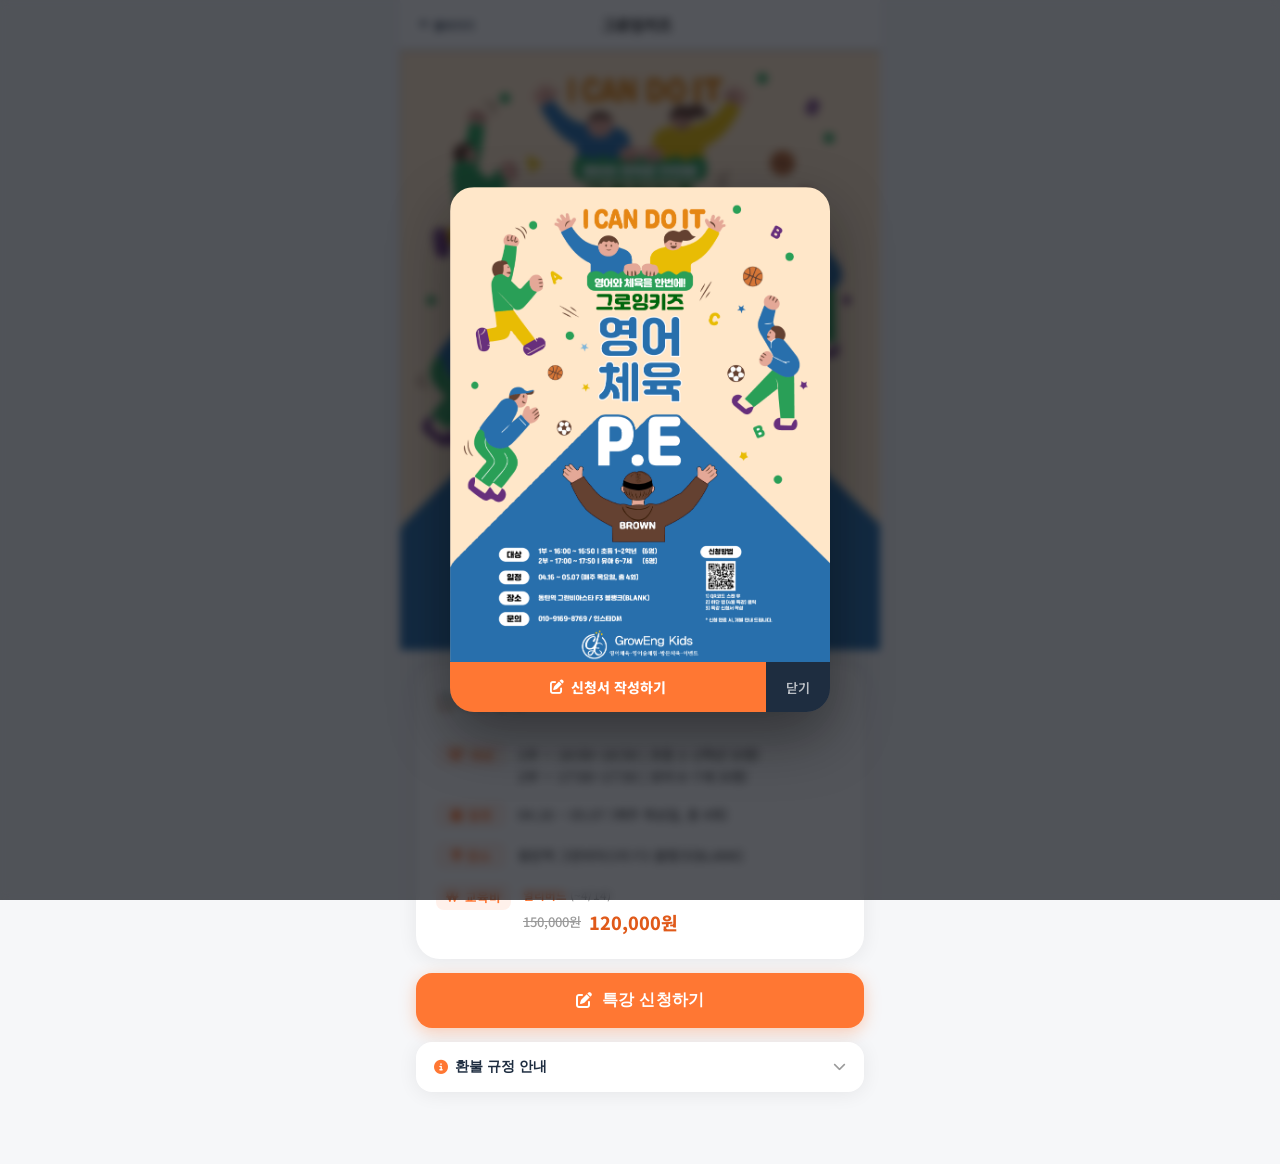
==== lecture.html @ 1e74878d "Update mr-brown-landing v6" ====
<!DOCTYPE html>
<html lang="ko">
<head>
    <meta charset="UTF-8">
    <meta name="viewport" content="width=device-width, initial-scale=1.0">
    <title>4월 특강 — 그로잉키즈 영어체육 P.E</title>
    <link rel="stylesheet" href="https://cdnjs.cloudflare.com/ajax/libs/font-awesome/6.4.0/css/all.min.css">
    <link href="https://fonts.googleapis.com/css2?family=Noto+Sans+KR:wght@400;500;600;700;800&display=swap" rel="stylesheet">
    <link rel="stylesheet" href="css/lecture.css">
</head>
<body>

    <!-- ══════════════════════════════
         포스터 팝업 (진입 시 자동 표시)
    ══════════════════════════════ -->
    <div id="posterModal" class="poster-modal">
        <div class="poster-modal-box">
            <img src="images/april_lecture_poster.png"
                 alt="4월 특강 포스터"
                 class="poster-img"
                 draggable="false"
                 oncontextmenu="return false;">
            <div class="poster-modal-actions">
                <button class="poster-btn-apply" onclick="closePosterAndApply()">
                    <i class="fas fa-pen-to-square"></i> 신청서 작성하기
                </button>
                <button class="poster-btn-close" onclick="closePoster()">
                    닫기
                </button>
            </div>
        </div>
    </div>

    <!-- ══════════════════════════════
         메인 콘텐츠
    ══════════════════════════════ -->
    <div class="page-wrap">

        <!-- 상단 뒤로가기 -->
        <header class="top-nav">
            <a href="index.html" class="back-btn">
                <i class="fas fa-arrow-left"></i> 돌아가기
            </a>
            <span class="top-title">그로잉키즈</span>
            <div style="width:60px;"></div>
        </header>

        <!-- 포스터 섹션 -->
        <section class="poster-section">
            <img src="images/april_lecture_poster.png"
                 alt="4월 특강 포스터"
                 class="poster-full"
                 draggable="false"
                 oncontextmenu="return false;">
        </section>

        <!-- 특강 요약 정보 -->
        <section class="info-card">
            <h2 class="info-card-title">📋 특강 안내</h2>
            <ul class="info-detail-list">
                <li>
                    <span class="detail-label"><i class="fas fa-users"></i> 대상</span>
                    <span class="detail-val">
                        1부 — 16:00~16:50 | 초등 1~2학년 (6명)<br>
                        2부 — 17:00~17:50 | 유아 6~7세 (6명)
                    </span>
                </li>
                <li>
                    <span class="detail-label"><i class="fas fa-calendar"></i> 일정</span>
                    <span class="detail-val">04.16 ~ 05.07 (매주 목요일, 총 4회)</span>
                </li>
                <li>
                    <span class="detail-label"><i class="fas fa-location-dot"></i> 장소</span>
                    <span class="detail-val">동탄역 그란비아스타 F3 블랭크(BLANK)</span>
                </li>
                <li>
                    <span class="detail-label"><i class="fas fa-won-sign"></i> 교육비</span>
                    <span class="detail-val">
                        <span class="price-early">얼리버드 <span class="price-date">(~4/14)</span></span>
                        <span class="price-wrap">
                            <span class="price-original">150,000원</span>
                            <span class="price-final">120,000원</span>
                        </span>
                    </span>
                </li>
            </ul>
        </section>

        <!-- 신청 버튼 -->
        <button class="apply-btn" onclick="openApplyModal()">
            <i class="fas fa-pen-to-square"></i> 특강 신청하기
        </button>

        <!-- 환불 규정 아코디언 -->
        <section class="refund-section">
            <button class="refund-toggle" onclick="toggleRefund()">
                <span><i class="fas fa-circle-info"></i> 환불 규정 안내</span>
                <i class="fas fa-chevron-down refund-chevron" id="refundChevron"></i>
            </button>
            <div class="refund-body" id="refundBody">
                <ul class="refund-list">
                    <li><strong>수업 시작 2일 전까지</strong> — 전액 환불</li>
                    <li><strong>수업 시작 2일 ~ 전날</strong> — 교육비의 50% 환불</li>
                    <li><strong>수업 시작 당일 이후</strong> — 환불 불가</li>
                    <li><strong>총 수업의 1/3 경과 전</strong> — 잔여 수업분의 2/3 환불</li>
                    <li><strong>총 수업의 1/2 경과 전</strong> — 잔여 수업분의 1/2 환불</li>
                    <li><strong>총 수업의 1/2 경과 후</strong> — 환불 불가</li>
                    <li class="refund-note">※ 천재지변·강사 사정 등 불가피한 사유로 인한 폐강 시 전액 환불</li>
                    <li class="refund-note">※ 환불 신청 : 인스타그램 DM 또는 카카오 오픈채팅으로 문의</li>
                </ul>
            </div>
        </section>

    </div><!-- /.page-wrap -->


    <!-- ══════════════════════════════
         특강 신청서 모달
    ══════════════════════════════ -->
    <div id="applyModal" class="modal" role="dialog" aria-modal="true">
        <div class="modal-box">

            <!-- 완료 화면 (제출 후) -->
            <div id="successView" class="success-view" style="display:none;">
                <div class="success-icon"><i class="fas fa-circle-check"></i></div>
                <h3 class="success-title">신청이 완료되었습니다!</h3>
                <p class="success-msg">확인 후 개별 연락 드리겠습니다. 😊</p>
                <button class="success-close-btn" onclick="closeApplyModal()">닫기</button>
            </div>

            <!-- 신청서 폼 -->
            <div id="formView">
                <div class="modal-head">
                    <h2 class="modal-title"><i class="fas fa-star"></i> 4월 특강 신청서</h2>
                    <button class="modal-close" onclick="closeApplyModal()" aria-label="닫기">
                        <i class="fas fa-xmark"></i>
                    </button>
                </div>
                <div class="modal-body">
                    <form id="applyForm" onsubmit="submitForm(event)">

                        <!-- 수업 선택 -->
                        <div class="form-group">
                            <label class="form-label required">수업 선택</label>
                            <div class="radio-group">
                                <label class="radio-card">
                                    <input type="radio" name="class" value="1부 (초등 1~2학년 / 16:00~16:50)" required>
                                    <span class="radio-content">
                                        <strong>1부</strong>
                                        <small>초등 1~2학년 | 16:00~16:50</small>
                                    </span>
                                </label>
                                <label class="radio-card">
                                    <input type="radio" name="class" value="2부 (유아 6~7세 / 17:00~17:50)">
                                    <span class="radio-content">
                                        <strong>2부</strong>
                                        <small>유아 6~7세 | 17:00~17:50</small>
                                    </span>
                                </label>
                            </div>
                        </div>

                        <!-- 아이 이름 -->
                        <div class="form-group">
                            <label class="form-label required" for="childName">아이 이름</label>
                            <input type="text" id="childName" name="childName"
                                   class="form-input" placeholder="아이 이름을 입력해주세요" required>
                        </div>

                        <!-- 아이 나이/학년 -->
                        <div class="form-group">
                            <label class="form-label required" for="childAge">나이 / 학년</label>
                            <input type="text" id="childAge" name="childAge"
                                   class="form-input" placeholder="예) 7세 / 초등 1학년" required>
                        </div>

                        <!-- 보호자 이름 -->
                        <div class="form-group">
                            <label class="form-label required" for="parentName">보호자 이름</label>
                            <input type="text" id="parentName" name="parentName"
                                   class="form-input" placeholder="보호자 이름을 입력해주세요" required>
                        </div>

                        <!-- 연락처 -->
                        <div class="form-group">
                            <label class="form-label required" for="phone">연락처</label>
                            <input type="tel" id="phone" name="phone"
                                   class="form-input" placeholder="010-0000-0000" required>
                        </div>

                        <!-- 교육비 안내 -->
                        <div class="form-group">
                            <label class="form-label">교육비 납부 안내</label>
                            <div class="payment-box">
                                <div class="payment-row">
                                    <span class="payment-icon"><i class="fas fa-building-columns"></i></span>
                                    <span class="payment-info">
                                        <strong>농협 351-0253-2746-73</strong><br>
                                        예금주 : 박현명
                                    </span>
                                </div>
                                <div class="payment-price-row">
                                    <span class="payment-label">얼리버드 <span class="earlybird-date">(~4/14)</span></span>
                                    <span class="payment-price-wrap">
                                        <span class="p-original">150,000원</span>
                                        <span class="p-arrow">→</span>
                                        <span class="p-final">120,000원</span>
                                    </span>
                                </div>
                                <p class="payment-note">※ 신청서 제출 후 위 계좌로 입금해 주시면 등록이 완료됩니다.</p>
                            </div>
                        </div>

                        <!-- 입금자명 -->
                        <div class="form-group">
                            <label class="form-label required" for="depositor">입금자명</label>
                            <input type="text" id="depositor" name="depositor"
                                   class="form-input" placeholder="입금 시 사용할 이름을 입력해주세요" required>
                        </div>

                        <!-- 문의사항 -->
                        <div class="form-group">
                            <label class="form-label" for="message">문의사항 <span class="optional">(선택)</span></label>
                            <textarea id="message" name="message"
                                      class="form-textarea"
                                      placeholder="문의사항이 있으시면 자유롭게 입력해주세요."></textarea>
                        </div>

                        <!-- 환불 동의 -->
                        <div class="form-group">
                            <label class="checkbox-label">
                                <input type="checkbox" id="agreeRefund" required>
                                <span class="checkbox-text">환불 규정을 확인하였으며 이에 동의합니다. <span class="required-mark">*</span></span>
                            </label>
                        </div>

                        <button type="submit" class="submit-btn">
                            <i class="fas fa-paper-plane"></i> 신청 완료
                        </button>

                    </form>
                </div>
            </div><!-- /#formView -->

        </div>
    </div><!-- /#applyModal -->

    <script src="js/lecture.js"></script>
</body>
</html>
---- css/lecture.css ----
/* ==============================================
   4월 특강 페이지 — css/lecture.css
   컬러: 오렌지(주) + 네이비(보조) — 메인과 동일 톤
============================================== */

:root {
    --orange:       #FF7733;
    --orange-light: #FFF1EB;
    --orange-dark:  #E05A1A;
    --navy:         #1E2D40;
    --navy-soft:    #2E4260;
    --green:        #2E7D32;
    --green-light:  #E8F5E9;
    --white:        #FFFFFF;
    --bg:           #F6F7F9;
    --line:         #ECEEF2;
    --t1:           #1A1A1A;
    --t2:           #4A4A4A;
    --t3:           #9A9A9A;
    --r-sm:  10px;
    --r-md:  16px;
    --r-lg:  24px;
    --r-xl:  32px;
    --sh:    0 2px 20px rgba(0,0,0,.07);
}

*, *::before, *::after { margin:0; padding:0; box-sizing:border-box; }
a { text-decoration:none; color:inherit; }
ul { list-style:none; }

body {
    font-family: 'Noto Sans KR', sans-serif;
    background: var(--bg);
    min-height: 100vh;
    color: var(--t1);
    -webkit-font-smoothing: antialiased;
    padding-bottom: 40px;
}

/* ════════════════════
   상단 네비
════════════════════ */
.top-nav {
    position: sticky;
    top: 0;
    z-index: 100;
    background: var(--white);
    border-bottom: 1px solid var(--line);
    display: flex;
    align-items: center;
    justify-content: space-between;
    padding: 14px 20px;
}

.back-btn {
    display: flex;
    align-items: center;
    gap: 4px;
    font-size: 11px;        /* 줄바꿈 방지 */
    font-weight: 600;
    color: var(--navy);
    white-space: nowrap;    /* 줄바꿈 절대 금지 */
    flex-shrink: 0;
    min-width: 0;
    width: auto;            /* 고정폭 제거 — 텍스트 길이에 맞춤 */
}

.back-btn:hover { color: var(--orange); }

.top-title {
    font-size: 15px;
    font-weight: 800;
    color: var(--t1);
}

/* ════════════════════
   페이지 래퍼
════════════════════ */
.page-wrap {
    max-width: 480px;
    margin: 0 auto;
    padding: 0 0 32px;
    animation: fadeUp .45s ease both;
}

@keyframes fadeUp {
    from { opacity:0; transform:translateY(16px); }
    to   { opacity:1; transform:translateY(0); }
}

/* ════════════════════
   포스터 섹션
════════════════════ */
.poster-section {
    background: var(--navy);
    text-align: center;
}

.poster-full {
    width: 100%;
    max-width: 480px;
    display: block;
    margin: 0 auto;
    -webkit-user-drag: none;
    user-select: none;
    -webkit-user-select: none;
}

/* ════════════════════
   특강 안내 카드
════════════════════ */
.info-card {
    background: var(--white);
    margin: 16px 16px 0;
    border-radius: var(--r-lg);
    padding: 22px 20px;
    box-shadow: var(--sh);
}

.info-card-title {
    font-size: 16px;
    font-weight: 800;
    color: var(--t1);
    margin-bottom: 16px;
    padding-bottom: 12px;
    border-bottom: 1.5px solid var(--line);
}

.info-detail-list { display:flex; flex-direction:column; gap:14px; }

.info-detail-list li {
    display: flex;
    align-items: flex-start;
    gap: 12px;
}

.detail-label {
    display: flex;
    align-items: center;
    gap: 6px;
    font-size: 12.5px;
    font-weight: 700;
    color: var(--orange);
    background: var(--orange-light);
    border-radius: 8px;
    padding: 4px 10px;
    white-space: nowrap;
    flex-shrink: 0;
    min-width: 70px;
    justify-content: center;
}

.detail-val {
    font-size: 13.5px;
    font-weight: 500;
    color: var(--t2);
    line-height: 1.6;
    padding-top: 3px;
}

/* 가격 표시 */
.price-early {
    display: block;
    font-size: 11.5px;
    font-weight: 700;
    color: var(--orange);
    margin-bottom: 3px;
}

.price-date {
    color: var(--t3);
    font-weight: 500;
}

.price-wrap {
    display: flex;
    align-items: center;
    gap: 8px;
}

.price-original {
    font-size: 13px;
    color: var(--t3);
    text-decoration: line-through;
}

.price-final {
    font-size: 18px;
    font-weight: 800;
    color: var(--orange-dark);
}

/* ════════════════════
   신청 버튼
════════════════════ */
.apply-btn {
    display: flex;
    align-items: center;
    justify-content: center;
    gap: 10px;
    width: calc(100% - 32px);
    margin: 14px 16px 0;
    padding: 17px;
    background: var(--orange);
    color: var(--white);
    font-size: 16px;
    font-weight: 800;
    border: none;
    border-radius: var(--r-md);
    cursor: pointer;
    box-shadow: 0 4px 16px rgba(255,119,51,.35);
    transition: background .2s, transform .2s, box-shadow .2s;
    letter-spacing: .3px;
}

.apply-btn:hover {
    background: var(--orange-dark);
    transform: translateY(-2px);
    box-shadow: 0 8px 24px rgba(255,119,51,.4);
}

.apply-btn:active { transform: scale(.98); }

/* ════════════════════
   환불 규정 아코디언
════════════════════ */
.refund-section {
    margin: 14px 16px 0;
    background: var(--white);
    border-radius: var(--r-md);
    overflow: hidden;
    box-shadow: var(--sh);
}

.refund-toggle {
    width: 100%;
    display: flex;
    align-items: center;
    justify-content: space-between;
    padding: 16px 18px;
    background: none;
    border: none;
    cursor: pointer;
    font-size: 14px;
    font-weight: 700;
    color: var(--t1);
}

.refund-toggle span {
    display: flex;
    align-items: center;
    gap: 7px;
    color: var(--navy);
}

.refund-toggle i.fa-circle-info { color: var(--orange); }

.refund-chevron {
    font-size: 13px;
    color: var(--t3);
    transition: transform .3s;
}

.refund-chevron.open { transform: rotate(180deg); }

.refund-body {
    display: none;
    padding: 0 12px 16px;   /* 좌우 패딩 축소하여 ※ 오버플로 방지 */
    border-top: 1px solid var(--line);
    overflow: hidden;
}

.refund-body.open { display: block; }

.refund-list {
    display: flex;
    flex-direction: column;
    gap: 9px;
    margin-top: 14px;
}

.refund-list li {
    font-size: 13px;
    color: var(--t2);
    line-height: 1.5;
    padding-left: 12px;
    position: relative;
}

.refund-list li::before {
    content: '·';
    position: absolute;
    left: 0;
    color: var(--orange);
    font-weight: 700;
}

.refund-list li strong { color: var(--t1); }

.refund-note {
    color: var(--t3) !important;
    font-size: 10.5px !important;  /* 충분히 작게 하여 한 줄에 들어오게 */
    margin-top: 4px;
    white-space: nowrap;
    padding-left: 0 !important;
    display: block;
    letter-spacing: -0.2px;        /* 자간 어간 줄이기 */
}

.refund-note::before { display: none !important; }

/* ════════════════════
   포스터 팝업 모달
════════════════════ */
.poster-modal {
    /* JS에서 display:flex로 직접 제어 */
    display: none;
    position: fixed;
    inset: 0;
    z-index: 800;
    background: rgba(10,14,20,.7);
    -webkit-backdrop-filter: blur(4px);
    backdrop-filter: blur(4px);
    align-items: center;
    justify-content: center;
    padding: 20px;
    opacity: 0;
    transition: opacity .25s ease;
    -webkit-tap-highlight-color: transparent;
}

.poster-modal.open {
    opacity: 1;
}

.poster-modal-box {
    width: 100%;
    max-width: 380px;
    border-radius: var(--r-lg);
    overflow: hidden;
    box-shadow: 0 24px 60px rgba(0,0,0,.4);
    animation: popUp .35s cubic-bezier(.34,1.56,.64,1) both;
}

.poster-img {
    width: 100%;
    display: block;
    -webkit-user-drag: none;
    user-select: none;
    -webkit-user-select: none;
}

.poster-modal-actions {
    display: flex;
    gap: 0;
}

.poster-btn-apply {
    flex: 1;
    padding: 15px 10px;
    background: var(--orange);
    color: var(--white);
    font-size: 14px;
    font-weight: 800;
    border: none;
    cursor: pointer;
    display: flex;
    align-items: center;
    justify-content: center;
    gap: 7px;
    transition: background .2s;
    font-family: 'Noto Sans KR', sans-serif;
    -webkit-tap-highlight-color: transparent;
    touch-action: manipulation;
}

.poster-btn-apply:hover { background: var(--orange-dark); }

.poster-btn-close {
    padding: 15px 20px;
    background: var(--navy);
    color: rgba(255,255,255,.7);
    font-size: 13px;
    font-weight: 600;
    border: none;
    cursor: pointer;
    transition: background .2s;
    font-family: 'Noto Sans KR', sans-serif;
    -webkit-tap-highlight-color: transparent;
    touch-action: manipulation;
}

.poster-btn-close:hover { background: var(--navy-soft); }

/* ════════════════════
   신청서 모달
════════════════════ */
.modal {
    /* JS에서 display:flex로 직접 제어 — iOS 호환 */
    display: none;
    position: fixed;
    inset: 0;
    z-index: 900;
    background: rgba(10,14,20,.5);
    -webkit-backdrop-filter: blur(6px);
    backdrop-filter: blur(6px);
    align-items: flex-start;
    justify-content: center;
    padding: 20px 16px;
    overflow-y: auto;
    opacity: 0;
    transition: opacity .25s ease;
    /* iOS 노치 영역 대응 */
    padding-bottom: max(20px, env(safe-area-inset-bottom));
    -webkit-overflow-scrolling: touch;
    -webkit-tap-highlight-color: transparent;
}

.modal.open {
    opacity: 1;
}

.modal-box {
    background: var(--white);
    border-radius: var(--r-xl);
    width: 100%;
    max-width: 420px;
    overflow: hidden;
    box-shadow: 0 20px 50px rgba(0,0,0,.22);
    animation: popUp .32s cubic-bezier(.34,1.56,.64,1) both;
    margin: auto;
}

@keyframes popUp {
    from { opacity:0; transform:scale(.88) translateY(16px); }
    to   { opacity:1; transform:scale(1)   translateY(0); }
}

.modal-box::before {
    content: '';
    display: block;
    height: 5px;
    background: var(--orange);
}

.modal-head {
    display: flex;
    justify-content: space-between;
    align-items: center;
    padding: 18px 22px 14px;
    border-bottom: 1px solid var(--line);
}

.modal-title {
    font-size: 16px;
    font-weight: 800;
    color: var(--t1);
    display: flex;
    align-items: center;
    gap: 7px;
}

.modal-title i { color: var(--orange); }

.modal-close {
    width: 32px; height: 32px;
    border-radius: 50%;
    border: none;
    background: var(--bg);
    color: var(--t3);
    font-size: 15px;
    cursor: pointer;
    display: flex; align-items: center; justify-content: center;
    transition: background .18s, color .18s, transform .18s;
    line-height: 1;
}

.modal-close:hover {
    background: var(--orange);
    color: var(--white);
    transform: rotate(90deg);
}

.modal-body { padding: 20px 22px 26px; }

/* ── 폼 스타일 ── */
.form-group {
    margin-bottom: 18px;
}

.form-label {
    display: block;
    font-size: 13px;
    font-weight: 700;
    color: var(--t1);
    margin-bottom: 7px;
}

.form-label.required::after {
    content: ' *';
    color: var(--orange);
}

.optional {
    font-size: 11.5px;
    color: var(--t3);
    font-weight: 400;
}

.form-input {
    width: 100%;
    padding: 11px 14px;
    border: 1.5px solid var(--line);
    border-radius: var(--r-sm);
    font-size: 14px;
    font-family: 'Noto Sans KR', sans-serif;
    color: var(--t1);
    background: var(--white);
    transition: border-color .18s, box-shadow .18s;
    outline: none;
}

.form-input:focus {
    border-color: var(--orange);
    box-shadow: 0 0 0 3px rgba(255,119,51,.12);
}

.form-textarea {
    width: 100%;
    padding: 11px 14px;
    border: 1.5px solid var(--line);
    border-radius: var(--r-sm);
    font-size: 14px;
    font-family: 'Noto Sans KR', sans-serif;
    color: var(--t1);
    background: var(--white);
    resize: vertical;
    min-height: 80px;
    transition: border-color .18s, box-shadow .18s;
    outline: none;
}

.form-textarea:focus {
    border-color: var(--orange);
    box-shadow: 0 0 0 3px rgba(255,119,51,.12);
}

/* 수업 선택 라디오 카드 */
.radio-group {
    display: flex;
    flex-direction: column;
    gap: 8px;
}

.radio-card {
    display: flex;
    align-items: center;
    gap: 12px;
    padding: 12px 14px;
    border: 1.5px solid var(--line);
    border-radius: var(--r-sm);
    cursor: pointer;
    transition: border-color .18s, background .18s;
}

.radio-card:has(input:checked) {
    border-color: var(--orange);
    background: var(--orange-light);
}

.radio-card input { accent-color: var(--orange); }

.radio-content {
    display: flex;
    flex-direction: column;
    gap: 2px;
}

.radio-content strong {
    font-size: 14px;
    font-weight: 700;
    color: var(--t1);
}

.radio-content small {
    font-size: 12px;
    color: var(--t2);
}

/* 납부 안내 박스 */
.payment-box {
    background: var(--bg);
    border-radius: var(--r-sm);
    border: 1.5px solid var(--line);
    padding: 14px;
    display: flex;
    flex-direction: column;
    gap: 10px;
}

.payment-row {
    display: flex;
    align-items: center;
    gap: 12px;
}

.payment-icon {
    width: 36px; height: 36px;
    border-radius: 50%;
    background: var(--navy);
    color: var(--white);
    display: flex; align-items: center; justify-content: center;
    font-size: 16px;
    flex-shrink: 0;
}

.payment-info {
    font-size: 13.5px;
    font-weight: 500;
    color: var(--t1);
    line-height: 1.6;
}

.payment-info strong { font-weight: 800; }

.payment-price-row {
    display: flex;
    align-items: center;
    justify-content: space-between;
    padding: 10px 14px;
    background: var(--white);
    border-radius: 8px;
    border: 1px solid var(--line);
}

.payment-label {
    font-size: 12.5px;
    font-weight: 700;
    color: var(--orange-dark);
}

.earlybird-date {
    font-size: 11px;
    color: var(--t3);
    font-weight: 400;
}

.payment-price-wrap {
    display: flex;
    align-items: center;
    gap: 6px;
}

.p-original {
    font-size: 12.5px;
    color: var(--t3);
    text-decoration: line-through;
}

.p-arrow {
    font-size: 12px;
    color: var(--t3);
}

.p-final {
    font-size: 17px;
    font-weight: 800;
    color: var(--orange-dark);
}

.payment-note {
    font-size: 11.5px;
    color: var(--t3);
    line-height: 1.5;
}

/* 체크박스 */
.checkbox-label {
    display: flex;
    align-items: flex-start;
    gap: 10px;
    cursor: pointer;
}

.checkbox-label input {
    width: 17px; height: 17px;
    margin-top: 2px;
    accent-color: var(--orange);
    flex-shrink: 0;
}

.checkbox-text {
    font-size: 13px;
    color: var(--t2);
    line-height: 1.5;
}

.required-mark { color: var(--orange); font-weight: 700; }

/* 제출 버튼 */
.submit-btn {
    width: 100%;
    padding: 15px;
    background: var(--navy);
    color: var(--white);
    font-size: 15px;
    font-weight: 800;
    border: none;
    border-radius: var(--r-md);
    cursor: pointer;
    display: flex;
    align-items: center;
    justify-content: center;
    gap: 9px;
    margin-top: 8px;
    transition: background .2s, transform .18s;
}

.submit-btn:hover {
    background: var(--navy-soft);
    transform: translateY(-1px);
}

/* ── 완료 화면 ── */
.success-view {
    padding: 50px 30px 40px;
    text-align: center;
}

.success-icon {
    font-size: 60px;
    color: var(--orange);
    margin-bottom: 18px;
    animation: popUp .5s cubic-bezier(.34,1.56,.64,1) both;
}

.success-title {
    font-size: 20px;
    font-weight: 800;
    color: var(--t1);
    margin-bottom: 10px;
}

.success-msg {
    font-size: 14px;
    color: var(--t2);
    line-height: 1.7;
    margin-bottom: 28px;
}

.success-close-btn {
    padding: 13px 40px;
    background: var(--orange);
    color: var(--white);
    font-size: 14px;
    font-weight: 700;
    border: none;
    border-radius: var(--r-md);
    cursor: pointer;
    transition: background .2s;
}

.success-close-btn:hover { background: var(--orange-dark); }

/* ════════════════════
   반응형
════════════════════ */
@media (max-width: 480px) {
    .modal { padding: 12px; }
    .modal-body { padding: 16px 16px 22px; }
}
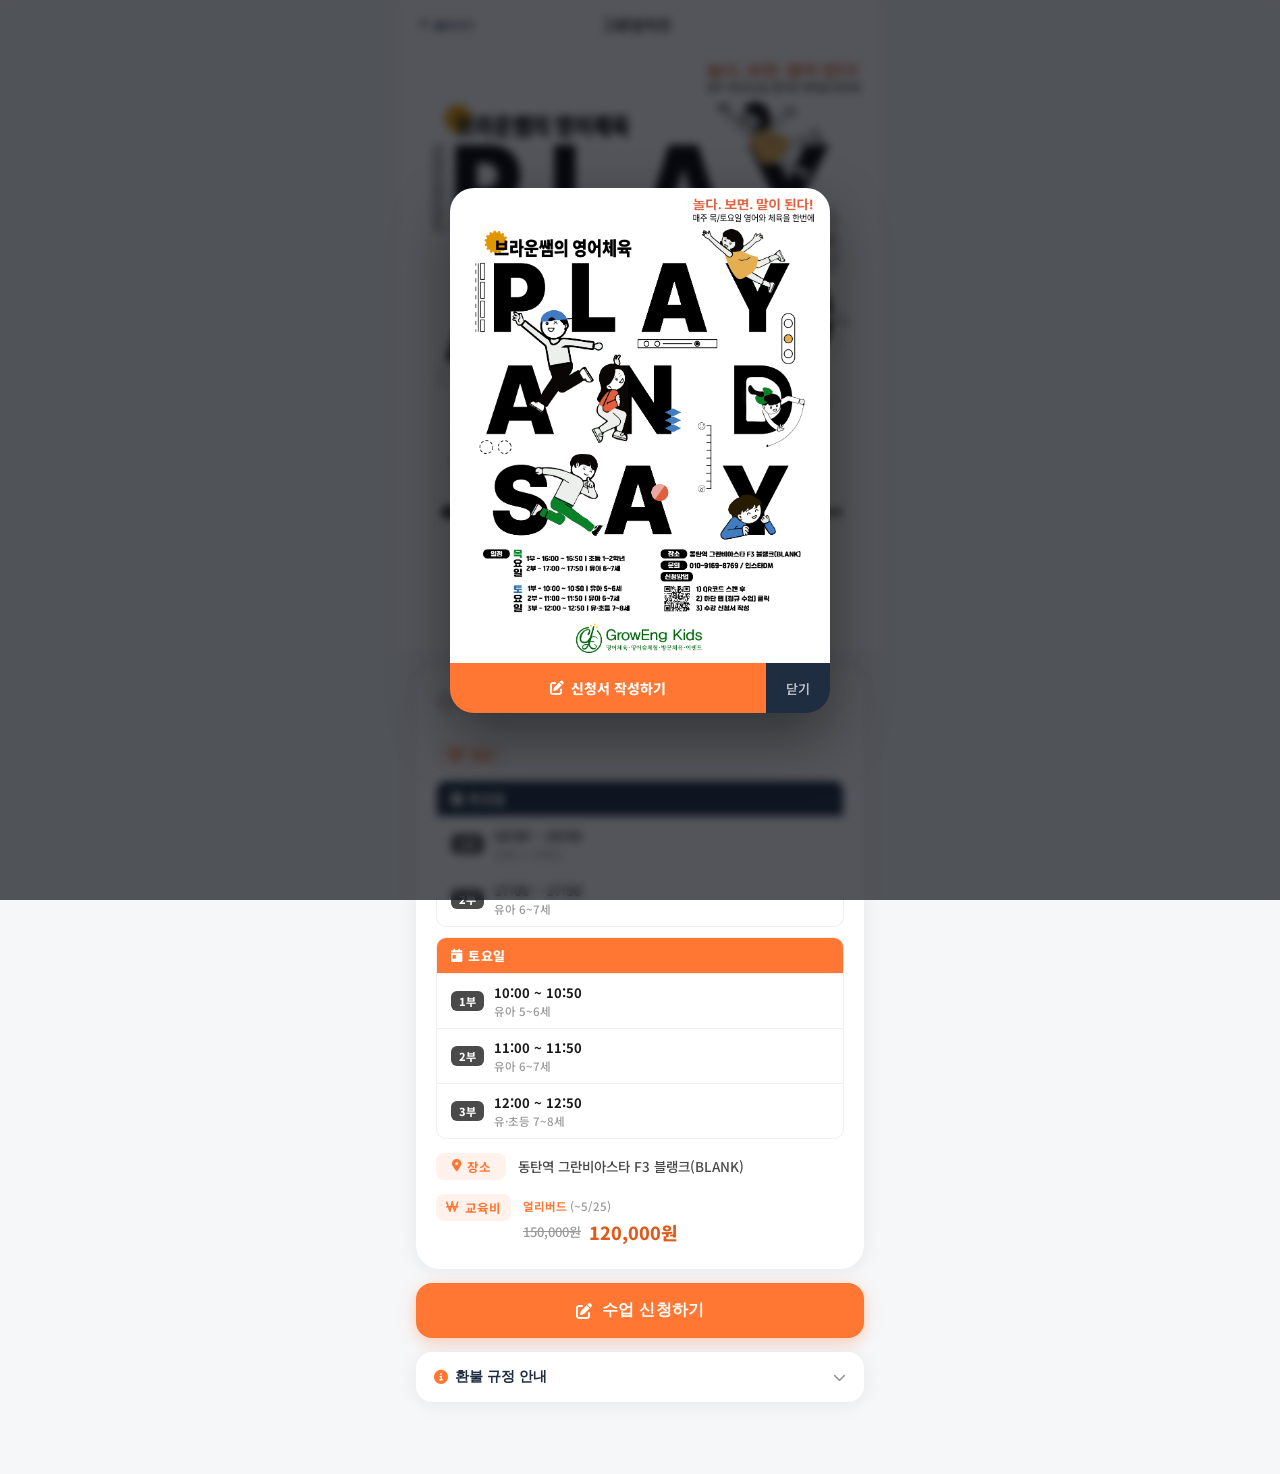
==== commit 793a161f: "Update lecture page: new poster, schedule visualization, class form, Netlify Forms" ====
--- a/lecture.html
+++ b/lecture.html
@@ -3,20 +3,31 @@
 <head>
     <meta charset="UTF-8">
     <meta name="viewport" content="width=device-width, initial-scale=1.0">
-    <title>4월 특강 — 그로잉키즈 영어체육 P.E</title>
+    <title>수업 안내 — 그로잉키즈 영어체육 P.E</title>
     <link rel="stylesheet" href="https://cdnjs.cloudflare.com/ajax/libs/font-awesome/6.4.0/css/all.min.css">
     <link href="https://fonts.googleapis.com/css2?family=Noto+Sans+KR:wght@400;500;600;700;800&display=swap" rel="stylesheet">
     <link rel="stylesheet" href="css/lecture.css">
 </head>
 <body>
 
+    <!-- Netlify Forms 감지용 숨김 폼 -->
+    <form name="수업신청" data-netlify="true" hidden>
+        <input name="수업선택">
+        <input name="아이이름">
+        <input name="나이학년">
+        <input name="보호자이름">
+        <input name="연락처">
+        <input name="입금자명">
+        <input name="문의사항">
+    </form>
+
     <!-- ══════════════════════════════
          포스터 팝업 (진입 시 자동 표시)
     ══════════════════════════════ -->
     <div id="posterModal" class="poster-modal">
         <div class="poster-modal-box">
-            <img src="images/april_lecture_poster.png"
-                 alt="4월 특강 포스터"
+            <img src="images/blank_class.png"
+                 alt="수업 포스터"
                  class="poster-img"
                  draggable="false"
                  oncontextmenu="return false;">
@@ -47,28 +58,70 @@
 
         <!-- 포스터 섹션 -->
         <section class="poster-section">
-            <img src="images/april_lecture_poster.png"
-                 alt="4월 특강 포스터"
+            <img src="images/blank_class.png"
+                 alt="수업 포스터"
                  class="poster-full"
                  draggable="false"
                  oncontextmenu="return false;">
         </section>
 
-        <!-- 특강 요약 정보 -->
+        <!-- 수업 요약 정보 -->
         <section class="info-card">
-            <h2 class="info-card-title">📋 특강 안내</h2>
+            <h2 class="info-card-title">📋 수업 안내</h2>
             <ul class="info-detail-list">
-                <li>
+
+                <!-- 대상 / 시간표 시각화 -->
+                <li class="schedule-li">
                     <span class="detail-label"><i class="fas fa-users"></i> 대상</span>
-                    <span class="detail-val">
-                        1부 — 16:00~16:50 | 초등 1~2학년 (6명)<br>
-                        2부 — 17:00~17:50 | 유아 6~7세 (6명)
-                    </span>
+                    <div class="schedule-grid">
+                        <div class="schedule-day">
+                            <div class="day-badge day-thu">
+                                <i class="fas fa-calendar-day"></i> 목요일
+                            </div>
+                            <div class="time-slot">
+                                <span class="slot-num">1부</span>
+                                <div class="slot-info">
+                                    <span class="slot-time">16:00 ~ 16:50</span>
+                                    <span class="slot-target">초등 1~2학년</span>
+                                </div>
+                            </div>
+                            <div class="time-slot">
+                                <span class="slot-num">2부</span>
+                                <div class="slot-info">
+                                    <span class="slot-time">17:00 ~ 17:50</span>
+                                    <span class="slot-target">유아 6~7세</span>
+                                </div>
+                            </div>
+                        </div>
+                        <div class="schedule-day">
+                            <div class="day-badge day-sat">
+                                <i class="fas fa-calendar-day"></i> 토요일
+                            </div>
+                            <div class="time-slot">
+                                <span class="slot-num">1부</span>
+                                <div class="slot-info">
+                                    <span class="slot-time">10:00 ~ 10:50</span>
+                                    <span class="slot-target">유아 5~6세</span>
+                                </div>
+                            </div>
+                            <div class="time-slot">
+                                <span class="slot-num">2부</span>
+                                <div class="slot-info">
+                                    <span class="slot-time">11:00 ~ 11:50</span>
+                                    <span class="slot-target">유아 6~7세</span>
+                                </div>
+                            </div>
+                            <div class="time-slot">
+                                <span class="slot-num">3부</span>
+                                <div class="slot-info">
+                                    <span class="slot-time">12:00 ~ 12:50</span>
+                                    <span class="slot-target">유·초등 7~8세</span>
+                                </div>
+                            </div>
+                        </div>
+                    </div>
                 </li>
-                <li>
-                    <span class="detail-label"><i class="fas fa-calendar"></i> 일정</span>
-                    <span class="detail-val">04.16 ~ 05.07 (매주 목요일, 총 4회)</span>
-                </li>
+
                 <li>
                     <span class="detail-label"><i class="fas fa-location-dot"></i> 장소</span>
                     <span class="detail-val">동탄역 그란비아스타 F3 블랭크(BLANK)</span>
@@ -76,7 +129,7 @@
                 <li>
                     <span class="detail-label"><i class="fas fa-won-sign"></i> 교육비</span>
                     <span class="detail-val">
-                        <span class="price-early">얼리버드 <span class="price-date">(~4/14)</span></span>
+                        <span class="price-early">얼리버드 <span class="price-date">(~5/25)</span></span>
                         <span class="price-wrap">
                             <span class="price-original">150,000원</span>
                             <span class="price-final">120,000원</span>
@@ -88,7 +141,7 @@
 
         <!-- 신청 버튼 -->
         <button class="apply-btn" onclick="openApplyModal()">
-            <i class="fas fa-pen-to-square"></i> 특강 신청하기
+            <i class="fas fa-pen-to-square"></i> 수업 신청하기
         </button>
 
         <!-- 환불 규정 아코디언 -->
@@ -115,7 +168,7 @@
 
 
     <!-- ══════════════════════════════
-         특강 신청서 모달
+         수업 신청서 모달
     ══════════════════════════════ -->
     <div id="applyModal" class="modal" role="dialog" aria-modal="true">
         <div class="modal-box">
@@ -131,30 +184,65 @@
             <!-- 신청서 폼 -->
             <div id="formView">
                 <div class="modal-head">
-                    <h2 class="modal-title"><i class="fas fa-star"></i> 4월 특강 신청서</h2>
+                    <h2 class="modal-title"><i class="fas fa-star"></i> 수업 신청서</h2>
                     <button class="modal-close" onclick="closeApplyModal()" aria-label="닫기">
                         <i class="fas fa-xmark"></i>
                     </button>
                 </div>
                 <div class="modal-body">
-                    <form id="applyForm" onsubmit="submitForm(event)">
+                    <form id="applyForm"
+                          name="수업신청"
+                          data-netlify="true"
+                          onsubmit="submitForm(event)">
+                        <input type="hidden" name="form-name" value="수업신청">
 
                         <!-- 수업 선택 -->
                         <div class="form-group">
                             <label class="form-label required">수업 선택</label>
+
+                            <div class="class-group-header">
+                                <i class="fas fa-calendar-day"></i> 목요일
+                            </div>
                             <div class="radio-group">
                                 <label class="radio-card">
-                                    <input type="radio" name="class" value="1부 (초등 1~2학년 / 16:00~16:50)" required>
+                                    <input type="radio" name="수업선택" value="목요일 1부 (초등 1~2학년 / 16:00~16:50)" required>
                                     <span class="radio-content">
                                         <strong>1부</strong>
-                                        <small>초등 1~2학년 | 16:00~16:50</small>
-                                    </span>
-                                </label>
-                                <label class="radio-card">
-                                    <input type="radio" name="class" value="2부 (유아 6~7세 / 17:00~17:50)">
+                                        <small>초등 1~2학년 | 16:00 ~ 16:50</small>
+                                    </span>
+                                </label>
+                                <label class="radio-card">
+                                    <input type="radio" name="수업선택" value="목요일 2부 (유아 6~7세 / 17:00~17:50)">
                                     <span class="radio-content">
                                         <strong>2부</strong>
-                                        <small>유아 6~7세 | 17:00~17:50</small>
+                                        <small>유아 6~7세 | 17:00 ~ 17:50</small>
+                                    </span>
+                                </label>
+                            </div>
+
+                            <div class="class-group-header" style="margin-top:10px;">
+                                <i class="fas fa-calendar-day"></i> 토요일
+                            </div>
+                            <div class="radio-group">
+                                <label class="radio-card">
+                                    <input type="radio" name="수업선택" value="토요일 1부 (유아 5~6세 / 10:00~10:50)">
+                                    <span class="radio-content">
+                                        <strong>1부</strong>
+                                        <small>유아 5~6세 | 10:00 ~ 10:50</small>
+                                    </span>
+                                </label>
+                                <label class="radio-card">
+                                    <input type="radio" name="수업선택" value="토요일 2부 (유아 6~7세 / 11:00~11:50)">
+                                    <span class="radio-content">
+                                        <strong>2부</strong>
+                                        <small>유아 6~7세 | 11:00 ~ 11:50</small>
+                                    </span>
+                                </label>
+                                <label class="radio-card">
+                                    <input type="radio" name="수업선택" value="토요일 3부 (유·초등 7~8세 / 12:00~12:50)">
+                                    <span class="radio-content">
+                                        <strong>3부</strong>
+                                        <small>유·초등 7~8세 | 12:00 ~ 12:50</small>
                                     </span>
                                 </label>
                             </div>
@@ -163,28 +251,28 @@
                         <!-- 아이 이름 -->
                         <div class="form-group">
                             <label class="form-label required" for="childName">아이 이름</label>
-                            <input type="text" id="childName" name="childName"
+                            <input type="text" id="childName" name="아이이름"
                                    class="form-input" placeholder="아이 이름을 입력해주세요" required>
                         </div>
 
                         <!-- 아이 나이/학년 -->
                         <div class="form-group">
                             <label class="form-label required" for="childAge">나이 / 학년</label>
-                            <input type="text" id="childAge" name="childAge"
+                            <input type="text" id="childAge" name="나이학년"
                                    class="form-input" placeholder="예) 7세 / 초등 1학년" required>
                         </div>
 
                         <!-- 보호자 이름 -->
                         <div class="form-group">
                             <label class="form-label required" for="parentName">보호자 이름</label>
-                            <input type="text" id="parentName" name="parentName"
+                            <input type="text" id="parentName" name="보호자이름"
                                    class="form-input" placeholder="보호자 이름을 입력해주세요" required>
                         </div>
 
                         <!-- 연락처 -->
                         <div class="form-group">
                             <label class="form-label required" for="phone">연락처</label>
-                            <input type="tel" id="phone" name="phone"
+                            <input type="tel" id="phone" name="연락처"
                                    class="form-input" placeholder="010-0000-0000" required>
                         </div>
 
@@ -200,7 +288,7 @@
                                     </span>
                                 </div>
                                 <div class="payment-price-row">
-                                    <span class="payment-label">얼리버드 <span class="earlybird-date">(~4/14)</span></span>
+                                    <span class="payment-label">얼리버드 <span class="earlybird-date">(~5/25)</span></span>
                                     <span class="payment-price-wrap">
                                         <span class="p-original">150,000원</span>
                                         <span class="p-arrow">→</span>
@@ -214,14 +302,14 @@
                         <!-- 입금자명 -->
                         <div class="form-group">
                             <label class="form-label required" for="depositor">입금자명</label>
-                            <input type="text" id="depositor" name="depositor"
+                            <input type="text" id="depositor" name="입금자명"
                                    class="form-input" placeholder="입금 시 사용할 이름을 입력해주세요" required>
                         </div>
 
                         <!-- 문의사항 -->
                         <div class="form-group">
                             <label class="form-label" for="message">문의사항 <span class="optional">(선택)</span></label>
-                            <textarea id="message" name="message"
+                            <textarea id="message" name="문의사항"
                                       class="form-textarea"
                                       placeholder="문의사항이 있으시면 자유롭게 입력해주세요."></textarea>
                         </div>
--- a/css/lecture.css
+++ b/css/lecture.css
@@ -158,6 +158,107 @@
     padding-top: 3px;
 }
 
+/* ════════════════════
+   시간표 시각화
+════════════════════ */
+.schedule-li {
+    flex-direction: column;
+    gap: 10px;
+}
+
+.schedule-li > .detail-label {
+    align-self: flex-start;
+}
+
+.schedule-grid {
+    display: flex;
+    flex-direction: column;
+    gap: 10px;
+    width: 100%;
+}
+
+.schedule-day {
+    background: var(--bg);
+    border-radius: var(--r-sm);
+    overflow: hidden;
+    border: 1px solid var(--line);
+}
+
+.day-badge {
+    display: flex;
+    align-items: center;
+    gap: 6px;
+    padding: 8px 14px;
+    font-size: 13px;
+    font-weight: 800;
+    letter-spacing: 0.3px;
+}
+
+.day-thu {
+    background: #1E2D40;
+    color: #ffffff;
+}
+
+.day-sat {
+    background: var(--orange);
+    color: #ffffff;
+}
+
+.time-slot {
+    display: flex;
+    align-items: center;
+    gap: 10px;
+    padding: 9px 14px;
+    border-top: 1px solid var(--line);
+    background: var(--white);
+}
+
+.slot-num {
+    font-size: 11px;
+    font-weight: 800;
+    color: var(--white);
+    background: var(--t2);
+    border-radius: 6px;
+    padding: 2px 8px;
+    flex-shrink: 0;
+    min-width: 28px;
+    text-align: center;
+}
+
+.slot-info {
+    display: flex;
+    flex-direction: column;
+    gap: 1px;
+}
+
+.slot-time {
+    font-size: 13px;
+    font-weight: 700;
+    color: var(--t1);
+}
+
+.slot-target {
+    font-size: 11.5px;
+    font-weight: 500;
+    color: var(--t3);
+}
+
+/* 폼 수업 선택 그룹 헤더 */
+.class-group-header {
+    display: flex;
+    align-items: center;
+    gap: 6px;
+    font-size: 12px;
+    font-weight: 800;
+    color: var(--navy);
+    background: rgba(30,45,64,0.07);
+    border-radius: 8px;
+    padding: 6px 12px;
+    margin-bottom: 6px;
+}
+
+.class-group-header i { color: var(--orange); }
+
 /* 가격 표시 */
 .price-early {
     display: block;
